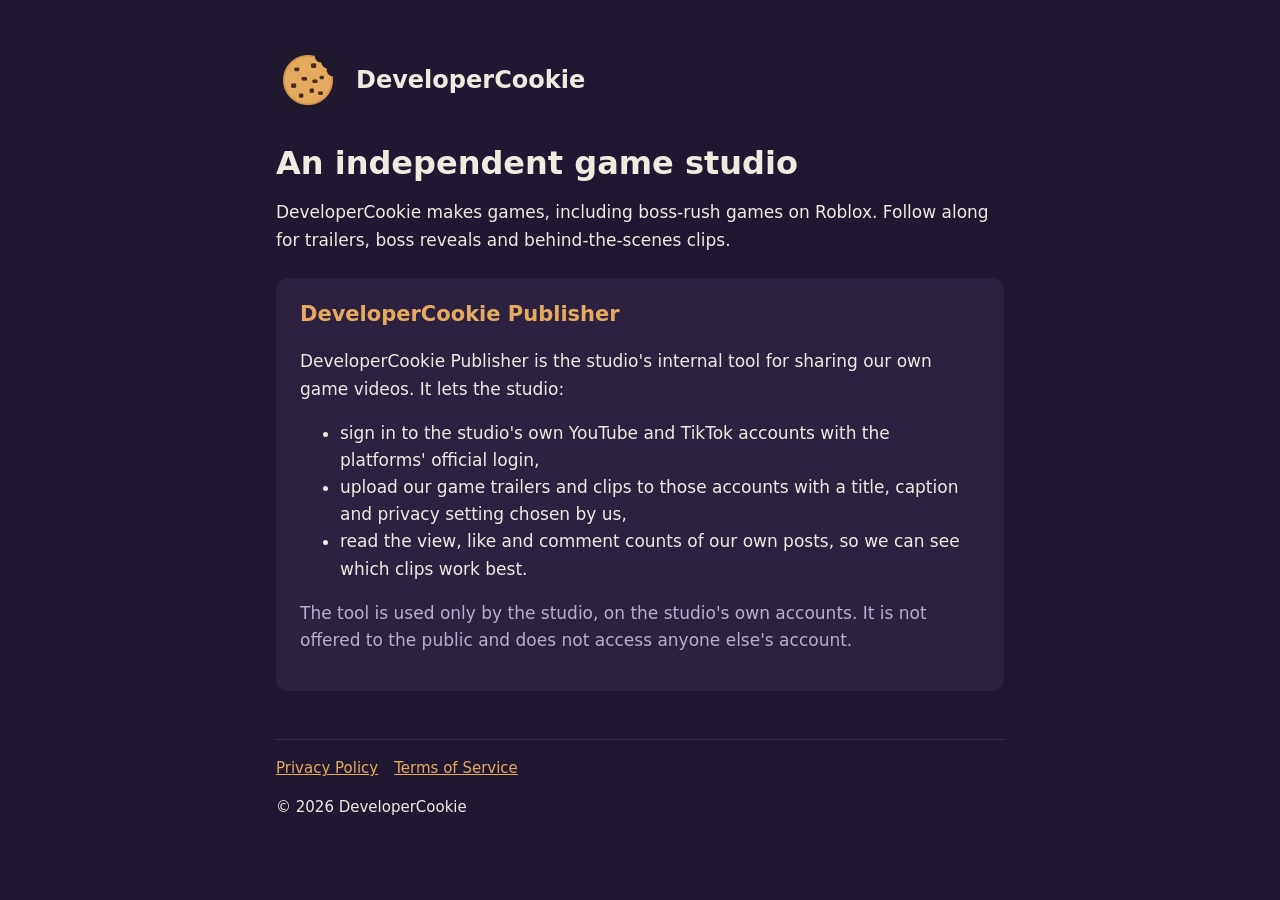
==== index.html @ 1fa8b785 "Add studio site: home, privacy policy, terms, icon" ====
<!doctype html>
<html lang="en">
<head>
<meta charset="utf-8">
<meta name="viewport" content="width=device-width, initial-scale=1">
<title>DeveloperCookie</title>
<meta name="description" content="DeveloperCookie is an independent game studio.">
<link rel="icon" href="icon.png">
<link rel="stylesheet" href="style.css">
</head>
<body>
<main>
  <header><img src="icon.png" alt="DeveloperCookie logo"><a href="./">DeveloperCookie</a></header>

  <h1>An independent game studio</h1>
  <p>DeveloperCookie makes games, including boss-rush games on Roblox. Follow along for trailers, boss reveals and behind-the-scenes clips.</p>

  <div class="card">
    <h2 style="margin-top:0">DeveloperCookie Publisher</h2>
    <p>DeveloperCookie Publisher is the studio's internal tool for sharing our own game videos. It lets the studio:</p>
    <ul>
      <li>sign in to the studio's own YouTube and TikTok accounts with the platforms' official login,</li>
      <li>upload our game trailers and clips to those accounts with a title, caption and privacy setting chosen by us,</li>
      <li>read the view, like and comment counts of our own posts, so we can see which clips work best.</li>
    </ul>
    <p class="muted">The tool is used only by the studio, on the studio's own accounts. It is not offered to the public and does not access anyone else's account.</p>
  </div>

  <footer>
    <a href="privacy.html">Privacy Policy</a><a href="terms.html">Terms of Service</a>
    <p>&copy; 2026 DeveloperCookie</p>
  </footer>
</main>
</body>
</html>
---- style.css ----
:root { --bg: #201830; --card: #2c2240; --text: #f1eae0; --muted: #b9aecb; --accent: #e5aa60; }
* { box-sizing: border-box; }
body { margin: 0; background: var(--bg); color: var(--text); font: 17px/1.6 system-ui, -apple-system, "Segoe UI", sans-serif; }
main { max-width: 760px; margin: 0 auto; padding: 48px 16px 64px; }
header { display: flex; align-items: center; gap: 16px; margin-bottom: 32px; }
header img { width: 64px; height: 64px; border-radius: 14px; }
header a { color: var(--text); text-decoration: none; font-weight: 700; font-size: 24px; }
h1 { font-size: 32px; line-height: 1.2; margin: 0 0 16px; }
h2 { font-size: 21px; margin: 32px 0 8px; color: var(--accent); }
p, li { color: var(--text); }
.muted { color: var(--muted); }
a { color: var(--accent); }
.card { background: var(--card); border-radius: 12px; padding: 20px 24px; margin: 24px 0; }
footer { margin-top: 48px; padding-top: 16px; border-top: 1px solid #3a2f52; color: var(--muted); font-size: 15px; }
footer a { margin-right: 16px; }
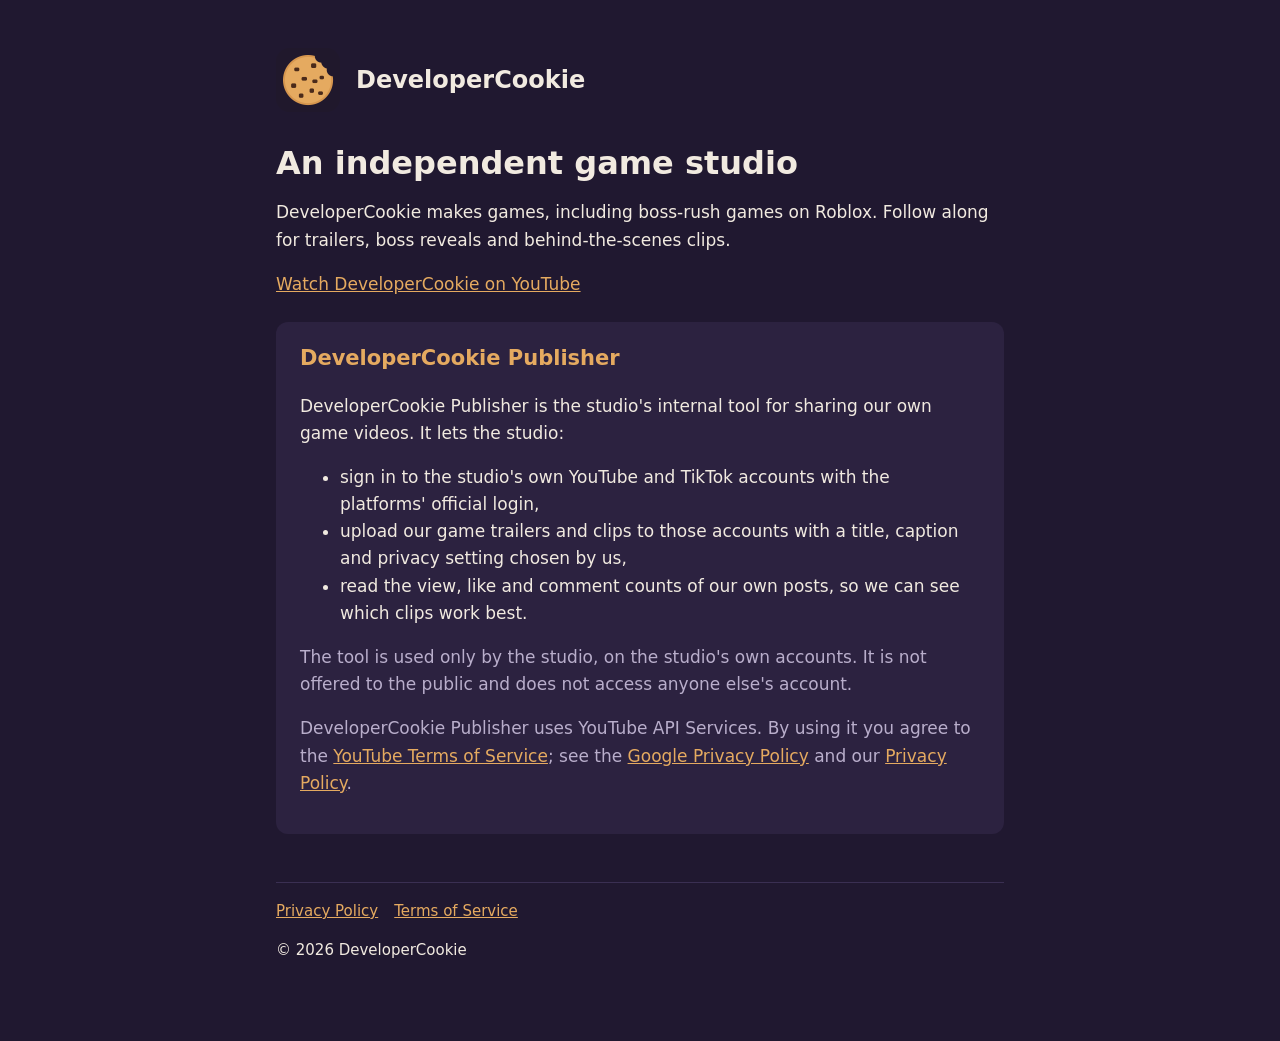
==== commit b13811f9: "Add files via upload" ====
--- a/index.html
+++ b/index.html
@@ -14,6 +14,7 @@
 
   <h1>An independent game studio</h1>
   <p>DeveloperCookie makes games, including boss-rush games on Roblox. Follow along for trailers, boss reveals and behind-the-scenes clips.</p>
+  <p><a href="https://www.youtube.com/@developercookie-s8m">Watch DeveloperCookie on YouTube</a></p>
 
   <div class="card">
     <h2 style="margin-top:0">DeveloperCookie Publisher</h2>
@@ -24,6 +25,7 @@
       <li>read the view, like and comment counts of our own posts, so we can see which clips work best.</li>
     </ul>
     <p class="muted">The tool is used only by the studio, on the studio's own accounts. It is not offered to the public and does not access anyone else's account.</p>
+    <p class="muted">DeveloperCookie Publisher uses YouTube API Services. By using it you agree to the <a href="https://www.youtube.com/t/terms">YouTube Terms of Service</a>; see the <a href="https://policies.google.com/privacy">Google Privacy Policy</a> and our <a href="privacy.html">Privacy Policy</a>.</p>
   </div>
 
   <footer>
